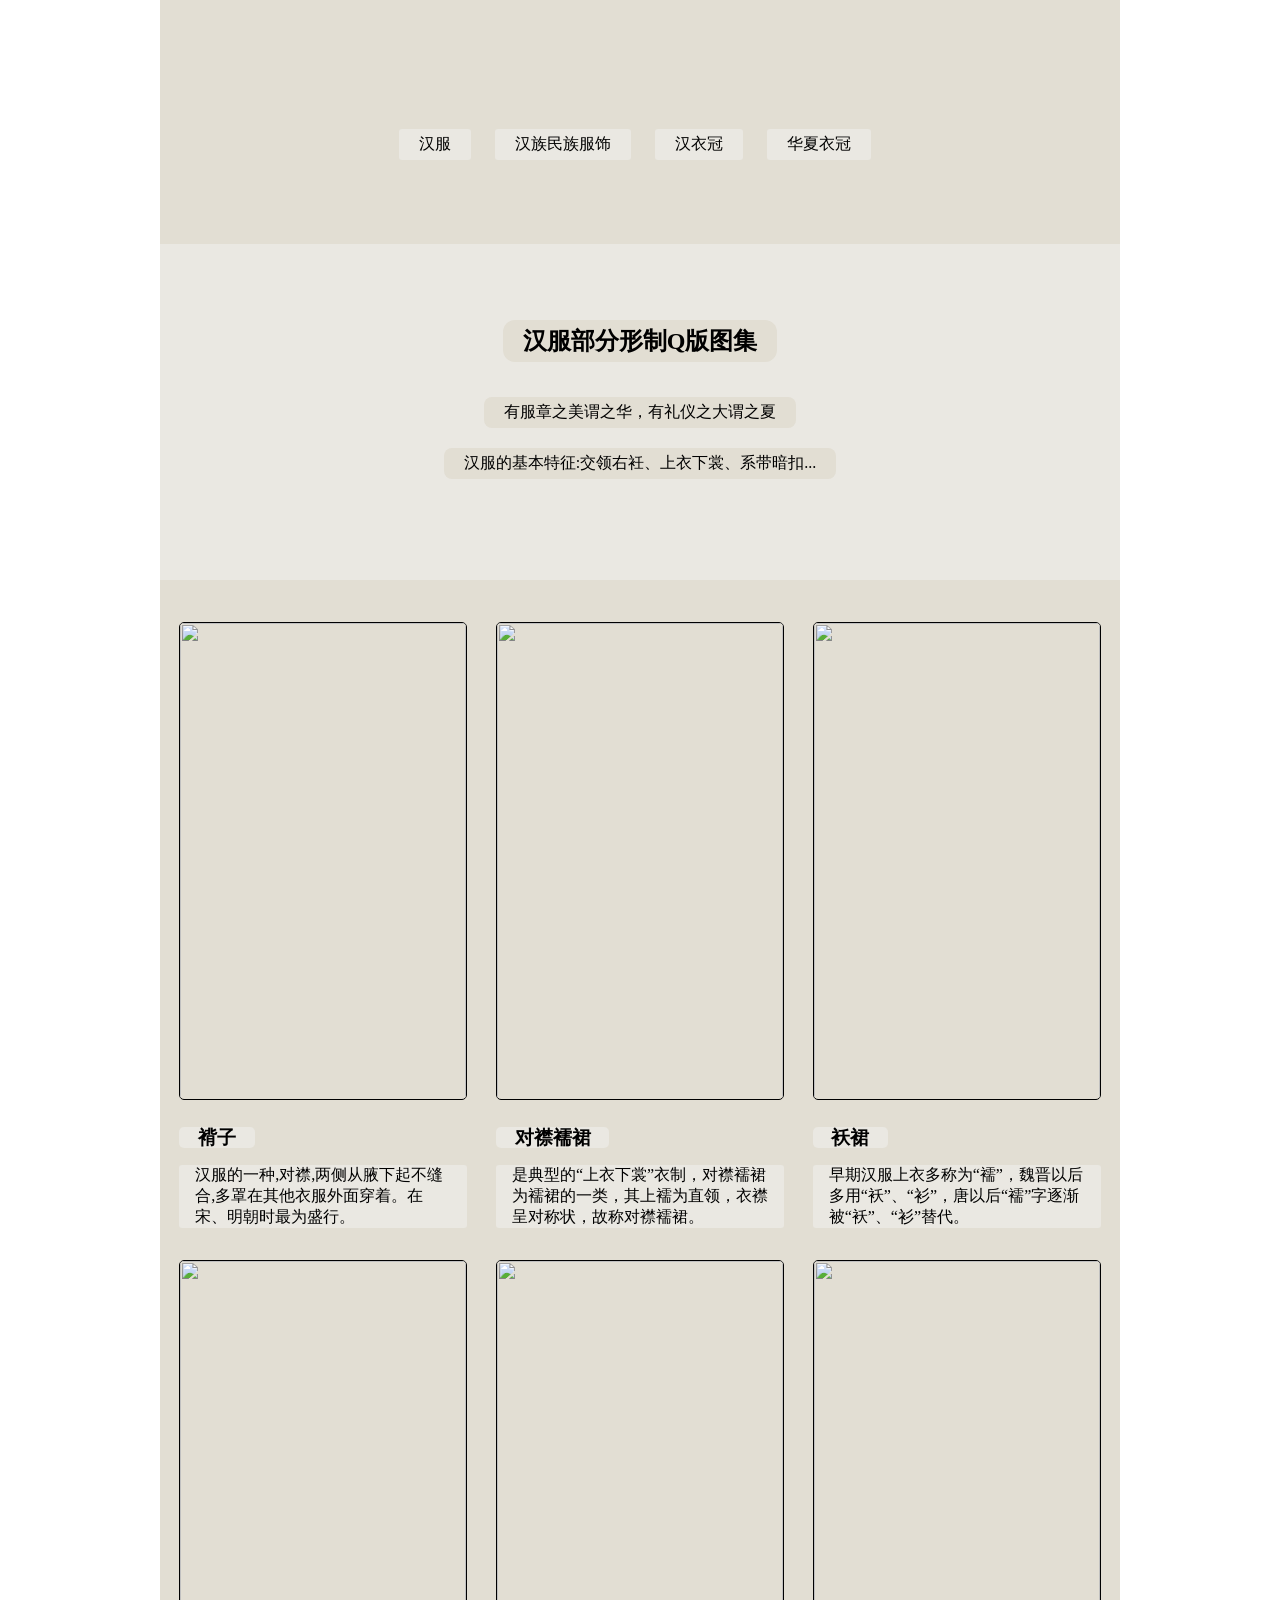
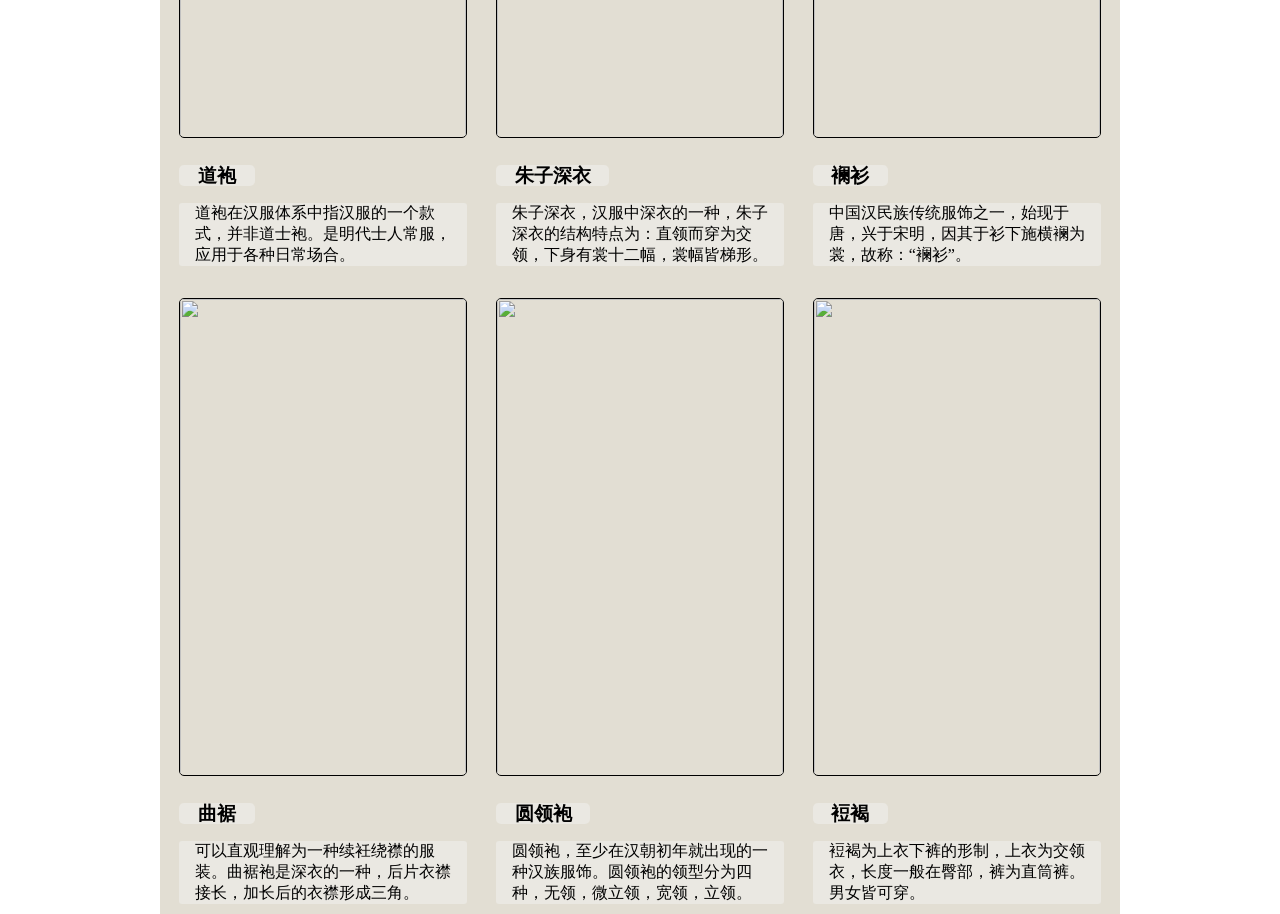
==== simple-page/index.html @ b3e55624 "第二次提交" ====
<!doctype html>
<html lang="zh-Hans">
<head>
    <meta charset="UTF-8">
    <meta name="viewport"
          content="width=device-width, user-scalable=no, initial-scale=1.0, maximum-scale=1.0, minimum-scale=1.0">
    <meta http-equiv="X-UA-Compatible" content="ie=edge">
    <link rel="stylesheet" href="style.css">
    <title>Document</title>
</head>
<body>
    <section class="profile">
        <img src="http://opdzp4hj6.bkt.clouddn.com/image/demo/102.png" alt="">
        <div class="tags">
            <span>汉服</span>
            <span>汉族民族服饰</span>
            <span>汉衣冠</span>
            <span>华夏衣冠</span>
        </div>
    </section>
    <section class="summary">
        <h2 class="status1">
            <span>汉服部分形制Q版图集</span>
        </h2>
        <h2 class="status2"><span>汉服部分形制</span><span>Q版图集</span></h2>
        <p><span>有服章之美谓之华，有礼仪之大谓之夏</span></p>
        <p><span>汉服的基本特征:交领右衽、上衣下裳、系带暗扣...</span></p>
    </section>
    <section class="album">

        <ul>
            <li>
                <img src="http://opdzp4hj6.bkt.clouddn.com/image/demo/e5523812b31bb0513c767c8f367adab44bede0e9.jpg" alt="">
                <h3><span>褙子</span></h3>
                <p><span>汉服的一种,对襟,两侧从腋下起不缝合,多罩在其他衣服外面穿着。在宋、明朝时最为盛行。</span></p>
            </li>
            <li>
                <img src="http://opdzp4hj6.bkt.clouddn.com/image/demo/7600362ac65c1038b5202355b0119313b17e8998.jpg" alt="">
                <h3><span>对襟襦裙</span></h3>
                <p>是典型的“上衣下裳”衣制，对襟襦裙为襦裙的一类，其上襦为直领，衣襟呈对称状，故称对襟襦裙。</p>
            </li>
            <li>
                <img src="http://opdzp4hj6.bkt.clouddn.com/image/demo/9c1f7bf0f736afc30470d2f2b119ebc4b64512fd.jpg" alt="">
                <h3><span>袄裙</span></h3>
                <p>早期汉服上衣多称为“襦”，魏晋以后多用“袄”、“衫”，唐以后“襦”字逐渐被“袄”、“衫”替代。</p>
            </li>
            <li>
                <img src="http://opdzp4hj6.bkt.clouddn.com/image/demo/20131027144553_zLjHK.jpeg" alt="">
                <h3><span>道袍</span></h3>
                <p>道袍在汉服体系中指汉服的一个款式，并非道士袍。是明代士人常服，应用于各种日常场合。</p>
            </li>
            <li>
                <img src="http://opdzp4hj6.bkt.clouddn.com/image/demo/002.jpeg" alt="">
                <h3><span>朱子深衣</span></h3>
                <p>朱子深衣，汉服中深衣的一种，朱子深衣的结构特点为：直领而穿为交领，下身有裳十二幅，裳幅皆梯形。</p>
            </li>
            <li>
                <img src="http://opdzp4hj6.bkt.clouddn.com/image/demo/101.png" alt="">
                <h3><span>襕衫</span></h3>
                <p>中国汉民族传统服饰之一，始现于唐，兴于宋明，因其于衫下施横襕为裳，故称：“襕衫”。</p>
            </li>
            <li>
                <img src="http://opdzp4hj6.bkt.clouddn.com/image/demo/4ff20ff431adcbef8e419391aeaf2edda2cc9f85.jpg" alt="">
                <h3><span>曲裾</span></h3>
                <p>可以直观理解为一种续衽绕襟的服装。曲裾袍是深衣的一种，后片衣襟接长，加长后的衣襟形成三角。</p>
            </li>
            <li>
                <img src="http://opdzp4hj6.bkt.clouddn.com/image/demo/003.jpeg" alt="">
                <h3><span>圆领袍</span></h3>
                <p>圆领袍，至少在汉朝初年就出现的一种汉族服饰。圆领袍的领型分为四种，无领，微立领，宽领，立领。</p>
            </li>
            <li>
                <img src="http://opdzp4hj6.bkt.clouddn.com/image/demo/004.jpeg" alt="">
                <h3><span>裋褐</span></h3>
                <p>裋褐为上衣下裤的形制，上衣为交领衣，长度一般在臀部，裤为直筒裤。男女皆可穿。</p>
            </li>
        </ul>
    </section>
</body>
</html>
---- simple-page/style.css ----
/*css reset*/
* {
    margin: 0;
    padding: 0;
    box-sizing: border-box;
}

ul {
    list-style: none;
}
body {
    padding: 0 5px;
}
section {
    max-width: 960px;
    margin-left: auto;
    margin-right: auto;
    padding: 1px;
}
/*profile start*/
.profile {
    text-align: center;
    background: #e2ded3;
    padding: 1px;
}

.profile img {
    max-width: 120px;
    max-height: 120px;
    border-radius: 50%;
    margin-top: 50px;
    margin-bottom: 40px;
}
.profile .tags {
    padding: 24px 0 35px;
    margin: 0 auto 34px;

}
@media (max-width: 672px){
    .profile .tags {
    width: 300px;
    }
}
@media (max-width: 320px){
    .profile .tags {
        width: 100%;
    }
}
.profile .tags span {
    background: #eae8e2;
    padding: 5px 20px;
    margin: 10px;
    display: inline-block;
    border-radius: 3px;
    overflow: hidden;
}

.profile .tags span:first-child {
    margin-left: 0;
}
 /*summary start*/
.summary {
    background: #eae8e2;
    text-align: center;
}
.summary h2 {
    margin-top: 75px;
    margin-bottom: 35px;

}
.summary span {
    display: inline-block;
    background: #e2ded3;
    border-radius: 0.5em;
    padding: 5px 20px;
}

.summary h2.status2 {
    display: none;

}
@media (max-width: 320px) {
    .summary h2.status1 {
        display: none;
    }
    .summary h2.status2 {
        display: block;
    }
}
.summary p {
    margin-top: 20px;
}
.summary p:last-child {
    margin-bottom: 100px;
}
/*album start*/
.album {
    background: #e2ded3;
    padding: 10px 0;
}
.album ul {
    padding: 0 5px;
    display: flex;
    flex-wrap: wrap;
    justify-content: space-around;

}
@media (max-width: 883px) {
    .album ul {
        height: 1950px;
        overflow: hidden;
    }
}
@media (max-width: 595px){
    .album ul {
        height: 3220px;
    }
}
.album li {
    width: 288px;

}
.album li img{
    width: 100%;
    height: 478px;
    border: 1px solid;
    border-radius: 5px;
    margin-top: 32px;
}
.album li h3 {
    margin-top: 20px;
    margin-bottom: 14px;
}
.album li h3 span {
    background: #eae8e2;
    border-radius: 5px;
    padding: 0 1em;
}
.album li p {
    background: #eae8e2;
    border-radius: 3px;
    padding: 0 1em;
}
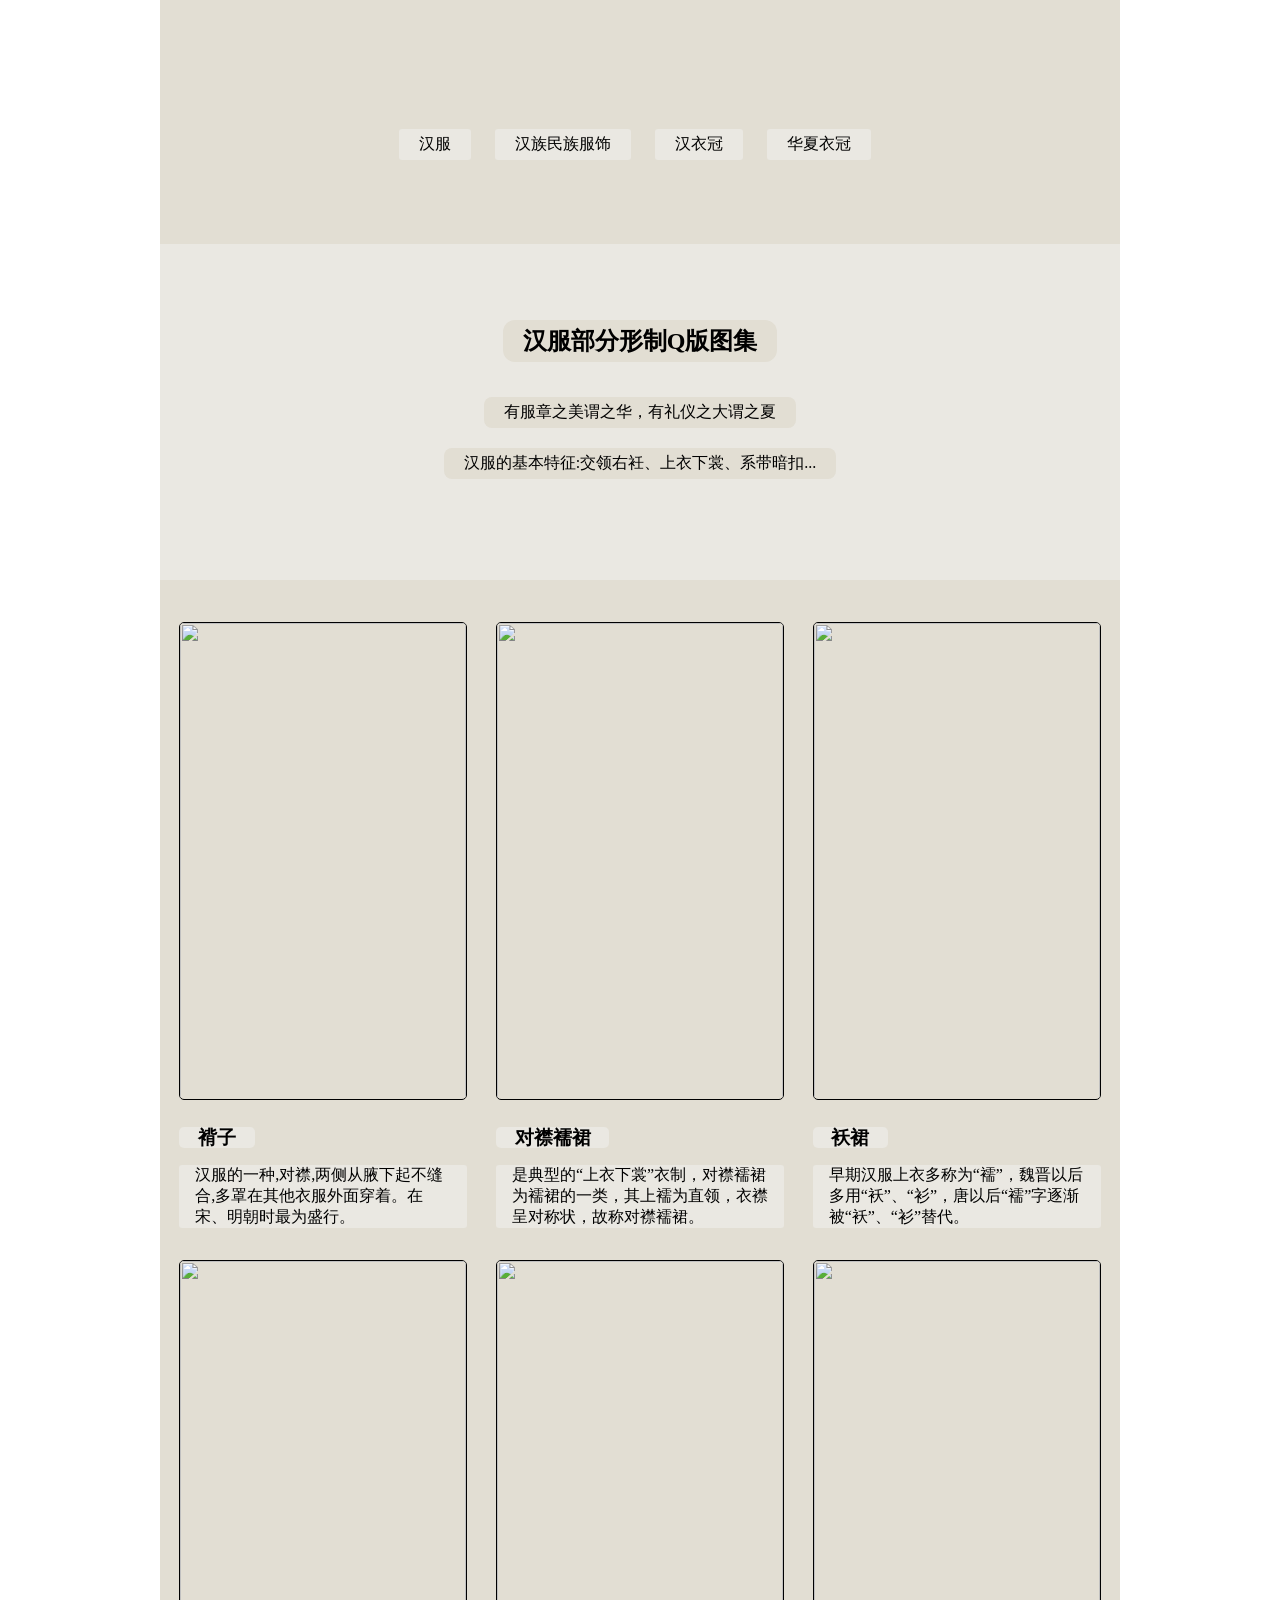
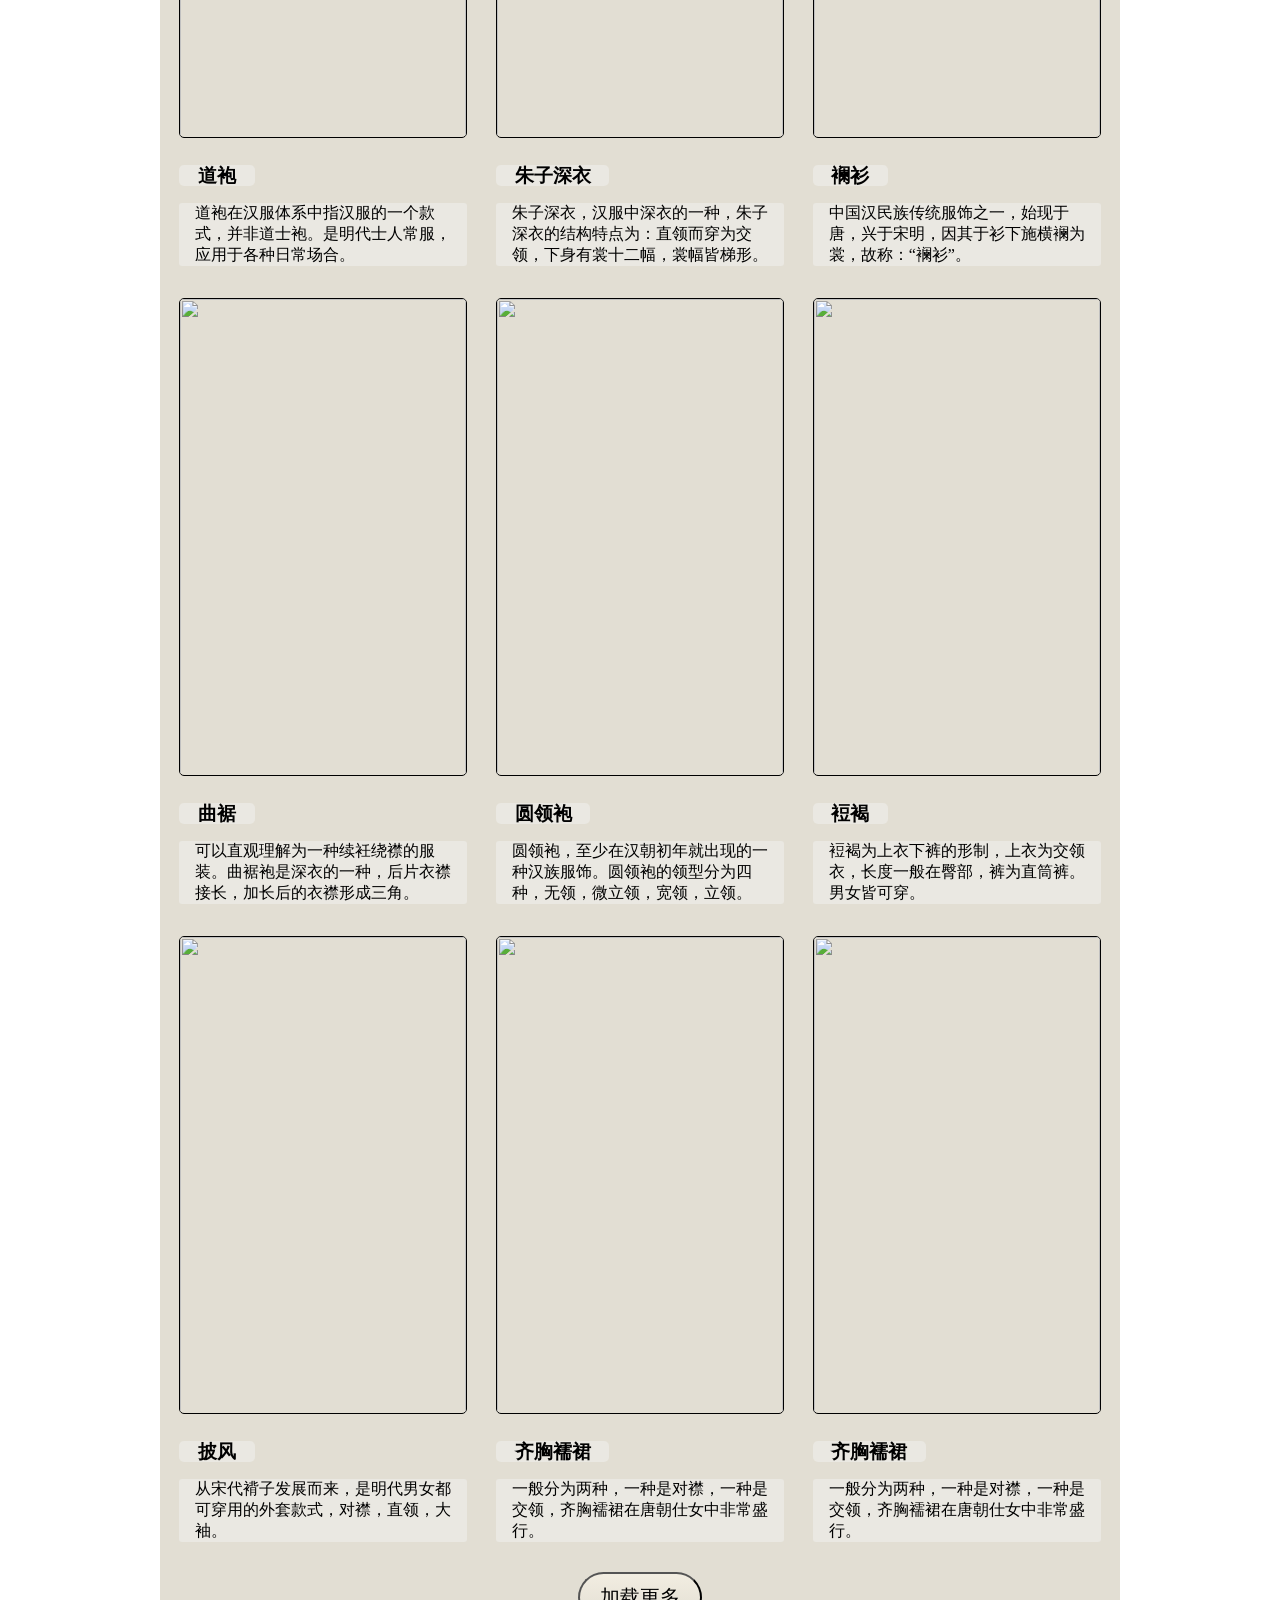
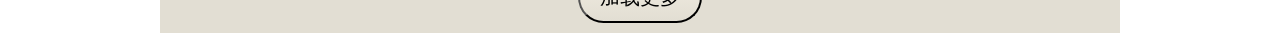
==== commit 8420f261: "增加页面自动加载功能" ====
--- a/simple-page/index.html
+++ b/simple-page/index.html
@@ -9,72 +9,117 @@
     <title>Document</title>
 </head>
 <body>
-    <section class="profile">
-        <img src="http://opdzp4hj6.bkt.clouddn.com/image/demo/102.png" alt="">
-        <div class="tags">
-            <span>汉服</span>
-            <span>汉族民族服饰</span>
-            <span>汉衣冠</span>
-            <span>华夏衣冠</span>
-        </div>
-    </section>
-    <section class="summary">
-        <h2 class="status1">
-            <span>汉服部分形制Q版图集</span>
-        </h2>
-        <h2 class="status2"><span>汉服部分形制</span><span>Q版图集</span></h2>
-        <p><span>有服章之美谓之华，有礼仪之大谓之夏</span></p>
-        <p><span>汉服的基本特征:交领右衽、上衣下裳、系带暗扣...</span></p>
-    </section>
-    <section class="album">
+<section class="profile">
+    <img src="http://opdzp4hj6.bkt.clouddn.com/image/demo/102.png" alt="">
+    <div class="tags">
+        <span>汉服</span>
+        <span>汉族民族服饰</span>
+        <span>汉衣冠</span>
+        <span>华夏衣冠</span>
+    </div>
+</section>
+<section class="summary">
+    <h2 class="status1">
+        <span>汉服部分形制Q版图集</span>
+    </h2>
+    <h2 class="status2"><span>汉服部分形制</span><span>Q版图集</span></h2>
+    <p><span>有服章之美谓之华，有礼仪之大谓之夏</span></p>
+    <p><span>汉服的基本特征:交领右衽、上衣下裳、系带暗扣...</span></p>
+</section>
+<section class="album">
 
-        <ul>
-            <li>
-                <img src="http://opdzp4hj6.bkt.clouddn.com/image/demo/e5523812b31bb0513c767c8f367adab44bede0e9.jpg" alt="">
-                <h3><span>褙子</span></h3>
-                <p><span>汉服的一种,对襟,两侧从腋下起不缝合,多罩在其他衣服外面穿着。在宋、明朝时最为盛行。</span></p>
-            </li>
-            <li>
-                <img src="http://opdzp4hj6.bkt.clouddn.com/image/demo/7600362ac65c1038b5202355b0119313b17e8998.jpg" alt="">
-                <h3><span>对襟襦裙</span></h3>
-                <p>是典型的“上衣下裳”衣制，对襟襦裙为襦裙的一类，其上襦为直领，衣襟呈对称状，故称对襟襦裙。</p>
-            </li>
-            <li>
-                <img src="http://opdzp4hj6.bkt.clouddn.com/image/demo/9c1f7bf0f736afc30470d2f2b119ebc4b64512fd.jpg" alt="">
-                <h3><span>袄裙</span></h3>
-                <p>早期汉服上衣多称为“襦”，魏晋以后多用“袄”、“衫”，唐以后“襦”字逐渐被“袄”、“衫”替代。</p>
-            </li>
-            <li>
-                <img src="http://opdzp4hj6.bkt.clouddn.com/image/demo/20131027144553_zLjHK.jpeg" alt="">
-                <h3><span>道袍</span></h3>
-                <p>道袍在汉服体系中指汉服的一个款式，并非道士袍。是明代士人常服，应用于各种日常场合。</p>
-            </li>
-            <li>
-                <img src="http://opdzp4hj6.bkt.clouddn.com/image/demo/002.jpeg" alt="">
-                <h3><span>朱子深衣</span></h3>
-                <p>朱子深衣，汉服中深衣的一种，朱子深衣的结构特点为：直领而穿为交领，下身有裳十二幅，裳幅皆梯形。</p>
-            </li>
-            <li>
-                <img src="http://opdzp4hj6.bkt.clouddn.com/image/demo/101.png" alt="">
-                <h3><span>襕衫</span></h3>
-                <p>中国汉民族传统服饰之一，始现于唐，兴于宋明，因其于衫下施横襕为裳，故称：“襕衫”。</p>
-            </li>
-            <li>
-                <img src="http://opdzp4hj6.bkt.clouddn.com/image/demo/4ff20ff431adcbef8e419391aeaf2edda2cc9f85.jpg" alt="">
-                <h3><span>曲裾</span></h3>
-                <p>可以直观理解为一种续衽绕襟的服装。曲裾袍是深衣的一种，后片衣襟接长，加长后的衣襟形成三角。</p>
-            </li>
-            <li>
-                <img src="http://opdzp4hj6.bkt.clouddn.com/image/demo/003.jpeg" alt="">
-                <h3><span>圆领袍</span></h3>
-                <p>圆领袍，至少在汉朝初年就出现的一种汉族服饰。圆领袍的领型分为四种，无领，微立领，宽领，立领。</p>
-            </li>
-            <li>
-                <img src="http://opdzp4hj6.bkt.clouddn.com/image/demo/004.jpeg" alt="">
-                <h3><span>裋褐</span></h3>
-                <p>裋褐为上衣下裤的形制，上衣为交领衣，长度一般在臀部，裤为直筒裤。男女皆可穿。</p>
-            </li>
-        </ul>
-    </section>
+    <ul id="list">
+        <li>
+            <img src="http://opdzp4hj6.bkt.clouddn.com/image/demo/e5523812b31bb0513c767c8f367adab44bede0e9.jpg" alt="">
+            <h3><span>褙子</span></h3>
+            <p><span>汉服的一种,对襟,两侧从腋下起不缝合,多罩在其他衣服外面穿着。在宋、明朝时最为盛行。</span></p>
+        </li>
+        <li>
+            <img src="http://opdzp4hj6.bkt.clouddn.com/image/demo/7600362ac65c1038b5202355b0119313b17e8998.jpg" alt="">
+            <h3><span>对襟襦裙</span></h3>
+            <p>是典型的“上衣下裳”衣制，对襟襦裙为襦裙的一类，其上襦为直领，衣襟呈对称状，故称对襟襦裙。</p>
+        </li>
+        <li>
+            <img src="http://opdzp4hj6.bkt.clouddn.com/image/demo/9c1f7bf0f736afc30470d2f2b119ebc4b64512fd.jpg" alt="">
+            <h3><span>袄裙</span></h3>
+            <p>早期汉服上衣多称为“襦”，魏晋以后多用“袄”、“衫”，唐以后“襦”字逐渐被“袄”、“衫”替代。</p>
+        </li>
+        <li>
+            <img src="http://opdzp4hj6.bkt.clouddn.com/image/demo/20131027144553_zLjHK.jpeg" alt="">
+            <h3><span>道袍</span></h3>
+            <p>道袍在汉服体系中指汉服的一个款式，并非道士袍。是明代士人常服，应用于各种日常场合。</p>
+        </li>
+        <li>
+            <img src="http://opdzp4hj6.bkt.clouddn.com/image/demo/002.jpeg" alt="">
+            <h3><span>朱子深衣</span></h3>
+            <p>朱子深衣，汉服中深衣的一种，朱子深衣的结构特点为：直领而穿为交领，下身有裳十二幅，裳幅皆梯形。</p>
+        </li>
+        <li>
+            <img src="http://opdzp4hj6.bkt.clouddn.com/image/demo/101.png" alt="">
+            <h3><span>襕衫</span></h3>
+            <p>中国汉民族传统服饰之一，始现于唐，兴于宋明，因其于衫下施横襕为裳，故称：“襕衫”。</p>
+        </li>
+        <li>
+            <img src="http://opdzp4hj6.bkt.clouddn.com/image/demo/4ff20ff431adcbef8e419391aeaf2edda2cc9f85.jpg" alt="">
+            <h3><span>曲裾</span></h3>
+            <p>可以直观理解为一种续衽绕襟的服装。曲裾袍是深衣的一种，后片衣襟接长，加长后的衣襟形成三角。</p>
+        </li>
+        <li>
+            <img src="http://opdzp4hj6.bkt.clouddn.com/image/demo/003.jpeg" alt="">
+            <h3><span>圆领袍</span></h3>
+            <p>圆领袍，至少在汉朝初年就出现的一种汉族服饰。圆领袍的领型分为四种，无领，微立领，宽领，立领。</p>
+        </li>
+        <li>
+            <img src="http://opdzp4hj6.bkt.clouddn.com/image/demo/004.jpeg" alt="">
+            <h3><span>裋褐</span></h3>
+            <p>裋褐为上衣下裤的形制，上衣为交领衣，长度一般在臀部，裤为直筒裤。男女皆可穿。</p>
+        </li>
+    </ul>
+    <div class="loadmore">
+        <button class="loadMoreButton" id="loadMoreButton">加载更多</button>
+    </div>
+</section>
 </body>
+<script>
+    let list = document.querySelector('#list')
+    let n = 1
+    let onOff = true
+    function loadMore() {
+        if (onOff) {
+            let request = new XMLHttpRequest()
+            request.open('GET', `./page-${n}`)
+            request.onload = function () {
+                n += 1
+                let response = request.responseText
+                let data = window.JSON.parse(response)
+                for (var i = 0; i < data.content.length; i++) {
+                    let listString =
+                        `<li>
+                            <img src="${data.content[i].url}">
+                            <h3><span>${data.content[i].name}</span></h3>
+                            <p>${data.content[i].describe}</p>
+                        </li>`
+                    list.insertAdjacentHTML('beforeend', listString);
+                }
+                if (data.hasMorePages === false) {
+                    loadMoreButton.disabled = true
+                    loadMoreButton.textContent = '本次展示已结束，感谢观看 (●′ω`●) '
+                    onOff = false
+                }
+            }
+            request.send()
+        }
+    }
+    loadMoreButton.onclick = loadMore
+
+    window.onscroll = function () {
+        let doc = document.documentElement
+        let height = doc.clientHeight
+        let viewportOffset = loadMoreButton.getBoundingClientRect()
+        let buttonTop = viewportOffset.top
+        if (buttonTop < height - 55) {
+            loadMore()
+        }
+    }
+</script>
 </html>
--- a/simple-page/style.css
+++ b/simple-page/style.css
@@ -10,6 +10,7 @@
 }
 body {
     padding: 0 5px;
+    font-family: "microsoft YaHei";
 }
 section {
     max-width: 960px;
@@ -107,13 +108,12 @@
 }
 @media (max-width: 883px) {
     .album ul {
-        height: 1950px;
-        overflow: hidden;
+        /*height: 1950px;*/
     }
 }
 @media (max-width: 595px){
     .album ul {
-        height: 3220px;
+        /*height: 3220px;*/
     }
 }
 .album li {
@@ -140,4 +140,24 @@
     background: #eae8e2;
     border-radius: 3px;
     padding: 0 1em;
+}
+.loadmore {
+    text-align: center;
+    margin-top: 30px;
+}
+
+.loadmore .loadMoreButton  {
+    background: #f2ede1;
+    background-image: linear-gradient(to bottom, #f2ede1, #e2ded3);
+    border-radius: 28px;
+    color: #000000;
+    font-size: 20px;
+    padding: 10px 20px 10px 20px;
+    text-decoration: none;
+}
+
+.loadmore .loadMoreButton:hover {
+    background: #f5ebd2;
+    background-image: linear-gradient(to bottom, #f5ebd2, #e0d6bc);
+    text-decoration: none;
 }
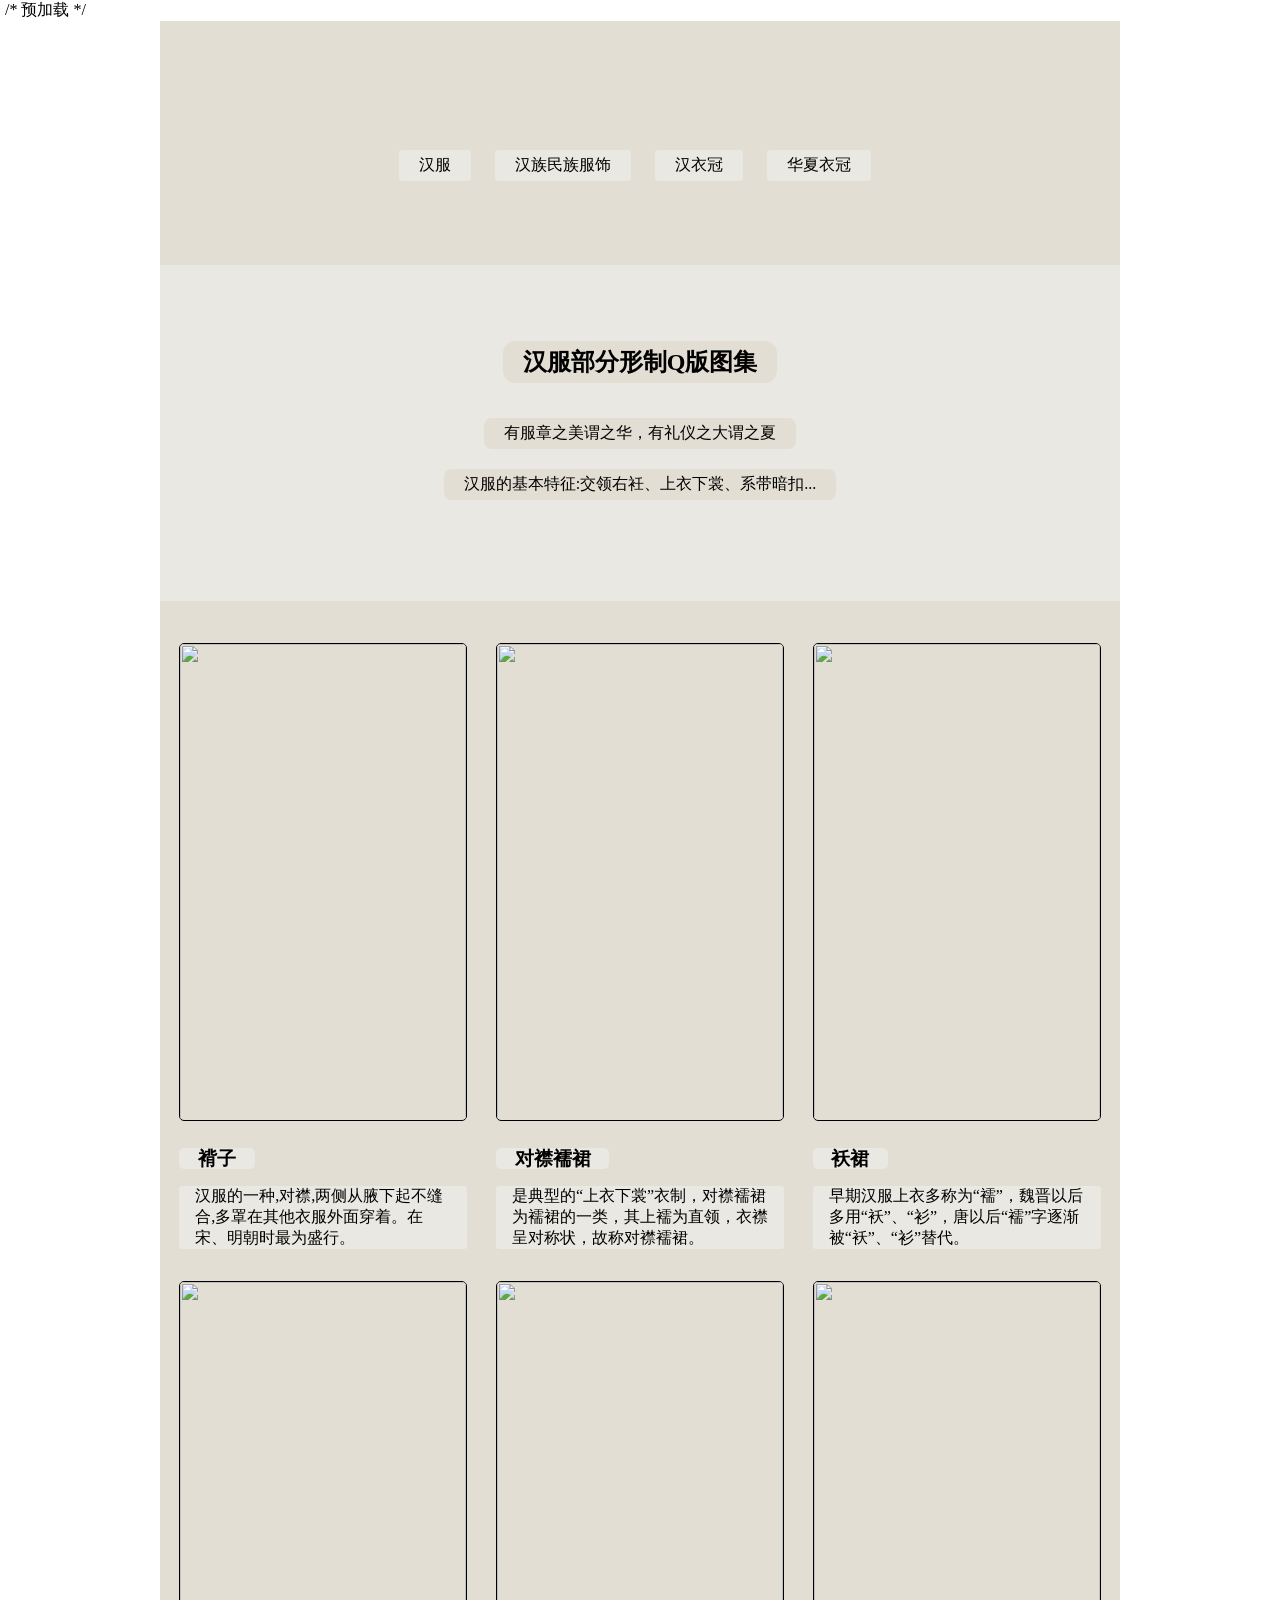
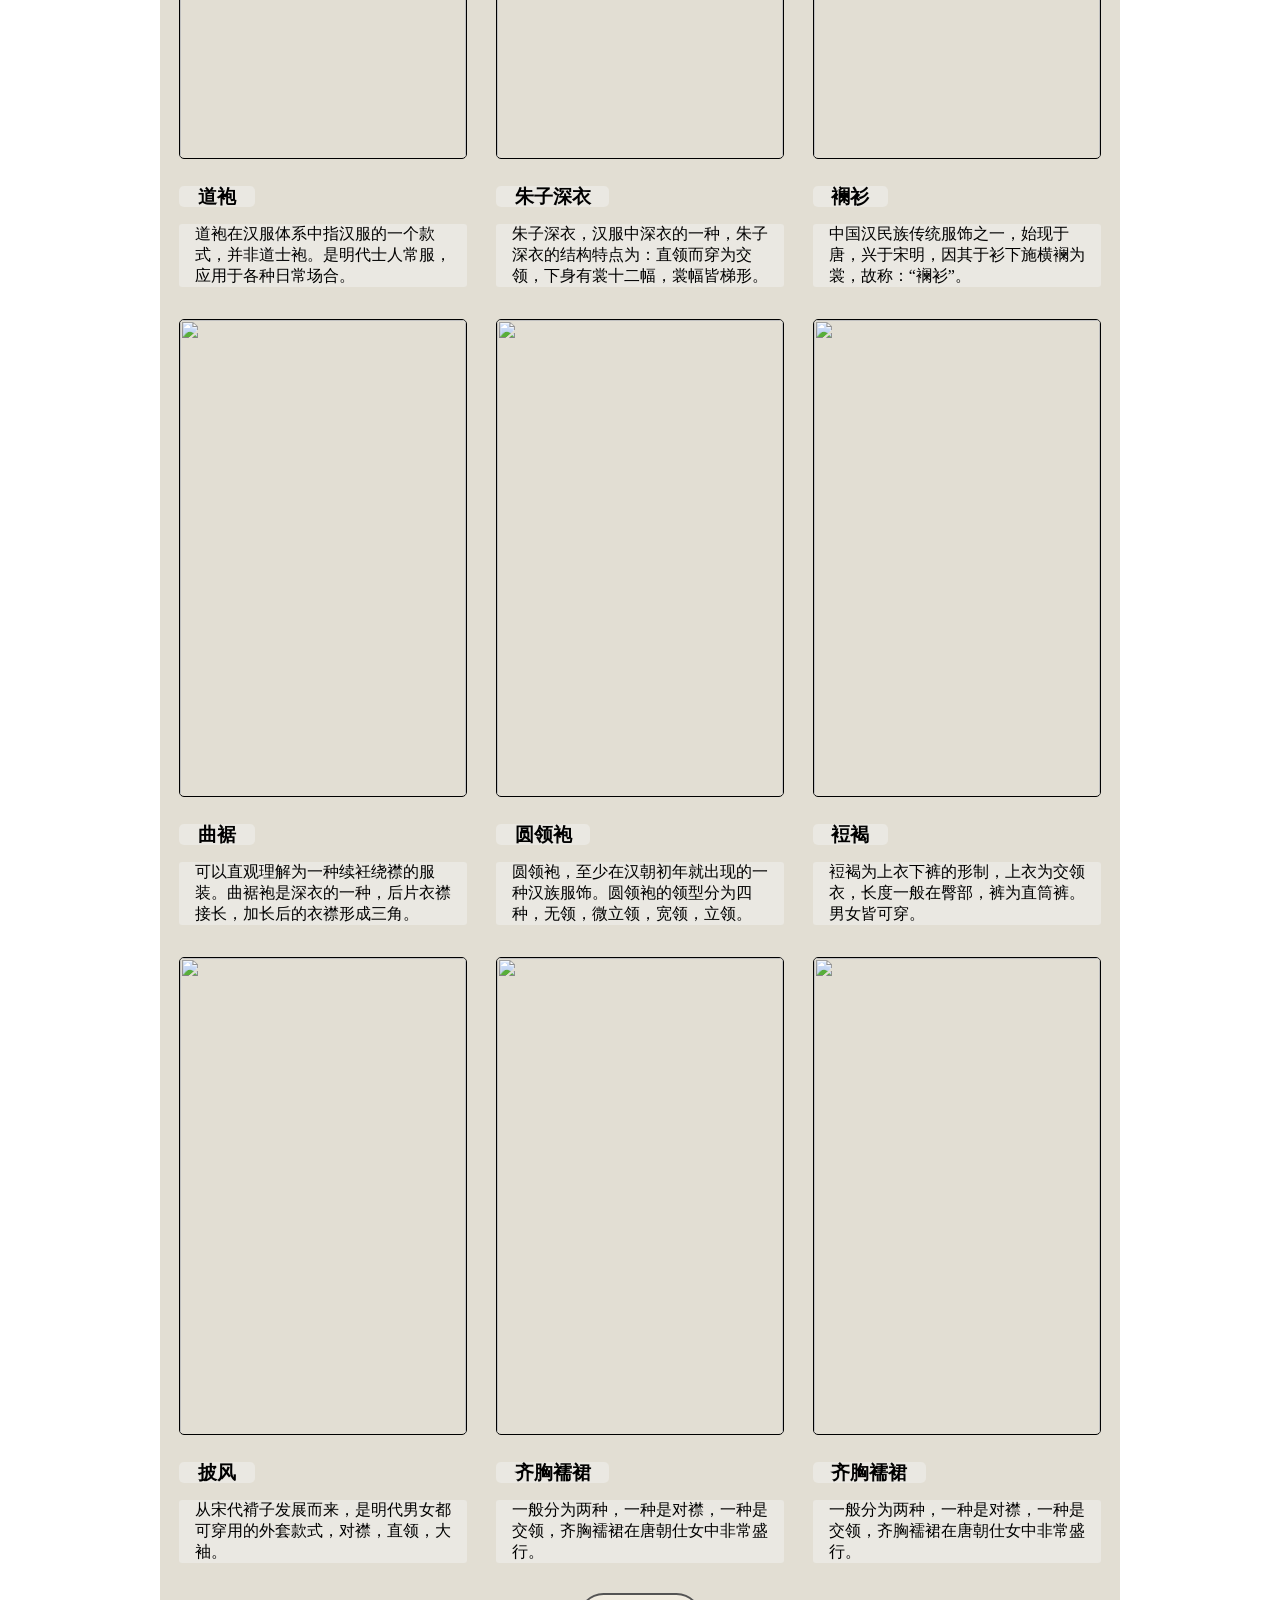
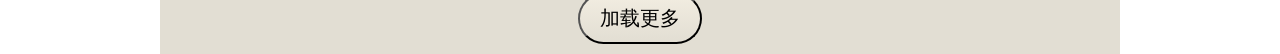
==== commit ac9f0146: "新增实现预加载和懒加载，修复慢网速情况下重复发送AJAX请求的BUG" ====
--- a/simple-page/index.html
+++ b/simple-page/index.html
@@ -6,6 +6,7 @@
           content="width=device-width, user-scalable=no, initial-scale=1.0, maximum-scale=1.0, minimum-scale=1.0">
     <meta http-equiv="X-UA-Compatible" content="ie=edge">
     <link rel="stylesheet" href="style.css">
+    <link rel="prefetch" href="http://opdzp4hj6.bkt.clouddn.com/image/demo/Ellipsis.gif">  /* 预加载 */
     <title>Document</title>
 </head>
 <body>
@@ -83,42 +84,70 @@
 <script>
     let list = document.querySelector('#list')
     let n = 1
-    let onOff = true
+    let hasNext = true      // 设置是否有下一页开关
+    let loading = false     // 设置是否正在加载开关
+
     function loadMore() {
-        if (onOff) {
-            let request = new XMLHttpRequest()
-            request.open('GET', `./page-${n}`)
-            request.onload = function () {
-                n += 1
-                let response = request.responseText
-                let data = window.JSON.parse(response)
-                for (var i = 0; i < data.content.length; i++) {
-                    let listString =
-                        `<li>
-                            <img src="${data.content[i].url}">
+        if (loading === true) {
+            return
+        }
+        if (hasNext === false) {
+            return
+        }
+        let request = new XMLHttpRequest()
+        request.open('GET', `./page-${n}`)
+        request.onerror = function () {
+            loading = false
+        }
+        request.onload = function () {
+            loading = false
+            n += 1
+            let response = request.responseText
+            let data = window.JSON.parse(response)
+            for (var i = 0; i < data.content.length; i++) {
+                let listString =
+                    `<li>
+                            <img src="http://opdzp4hj6.bkt.clouddn.com/image/demo/Ellipsis.gif" data-src="${data.content[i].url}">
                             <h3><span>${data.content[i].name}</span></h3>
                             <p>${data.content[i].describe}</p>
                         </li>`
-                    list.insertAdjacentHTML('beforeend', listString);
-                }
-                if (data.hasMorePages === false) {
-                    loadMoreButton.disabled = true
-                    loadMoreButton.textContent = '本次展示已结束，感谢观看 (●′ω`●) '
-                    onOff = false
-                }
+                list.insertAdjacentHTML('beforeend', listString);
             }
-            request.send()
+            if (data.hasMorePages === false) {
+                loadMoreButton.textContent = '本次展示已结束，感谢观看 (●′ω`●) '
+                hasNext = false
+            }
+        }
+        loading = true
+        request.send()
+
+    }
+//    loadMoreButton.onclick = loadMore        点击按钮实现加载(手动加载）
+
+    window.onscroll = function(){
+        if (showUpOnScreen(loadMoreButton) === true){
+            loadMore()
+        }
+
+        let images = document.querySelectorAll('img[data-src]')      // 鼠标滚动时就会动态选择images
+        for(var i=0;i<images.length;i++){
+            if(showUpOnScreen(images[i])){
+                images[i].src = images[i].getAttribute('data-src')
+                images[i].removeAttribute('data-src')
+            }
         }
     }
-    loadMoreButton.onclick = loadMore
 
-    window.onscroll = function () {
+//    封装函数作用：元素出现在屏幕中时返回true,否则返回false
+    function showUpOnScreen(element){
         let doc = document.documentElement
         let height = doc.clientHeight
-        let viewportOffset = loadMoreButton.getBoundingClientRect()
-        let buttonTop = viewportOffset.top
-        if (buttonTop < height - 55) {
-            loadMore()
+        let viewportOffset = element.getBoundingClientRect()
+        let elementTop = viewportOffset.top
+        if(elementTop<= height){
+            return true
+        }else {
+            return false
         }
     }
 </script>
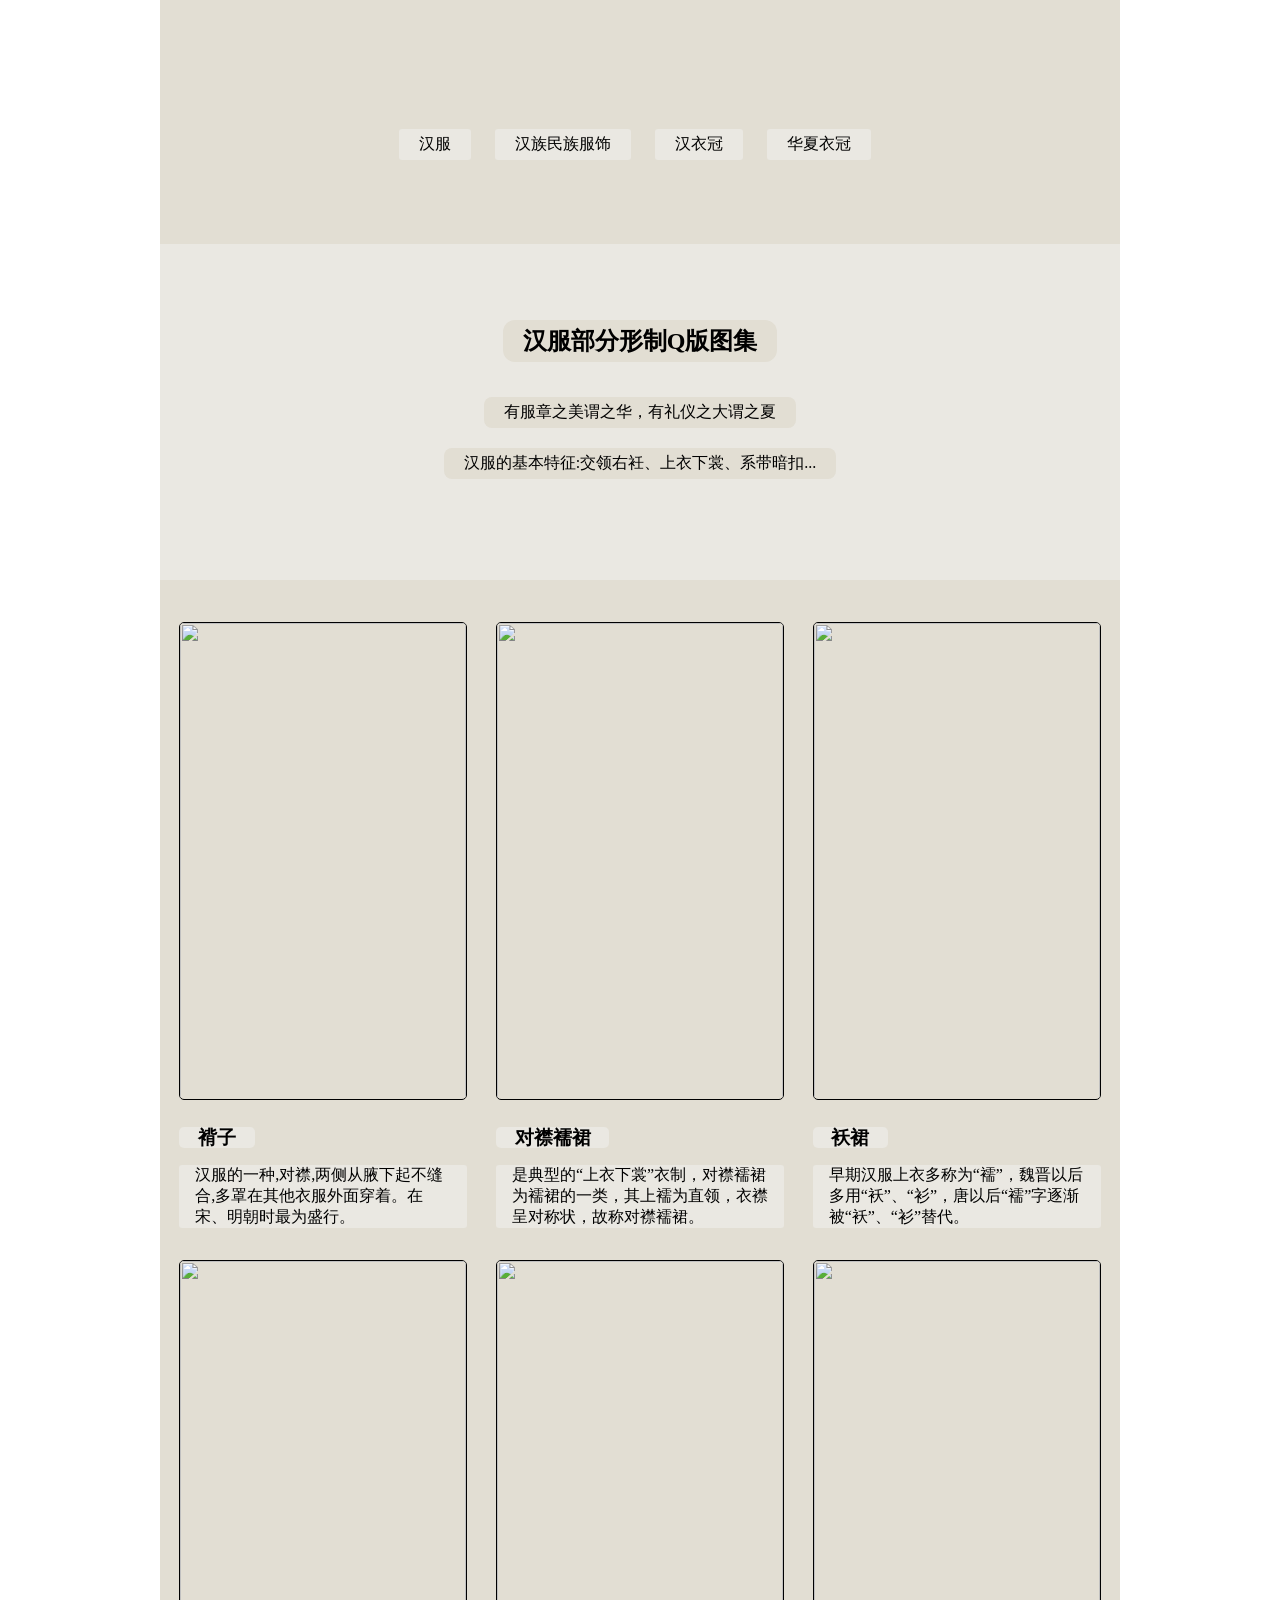
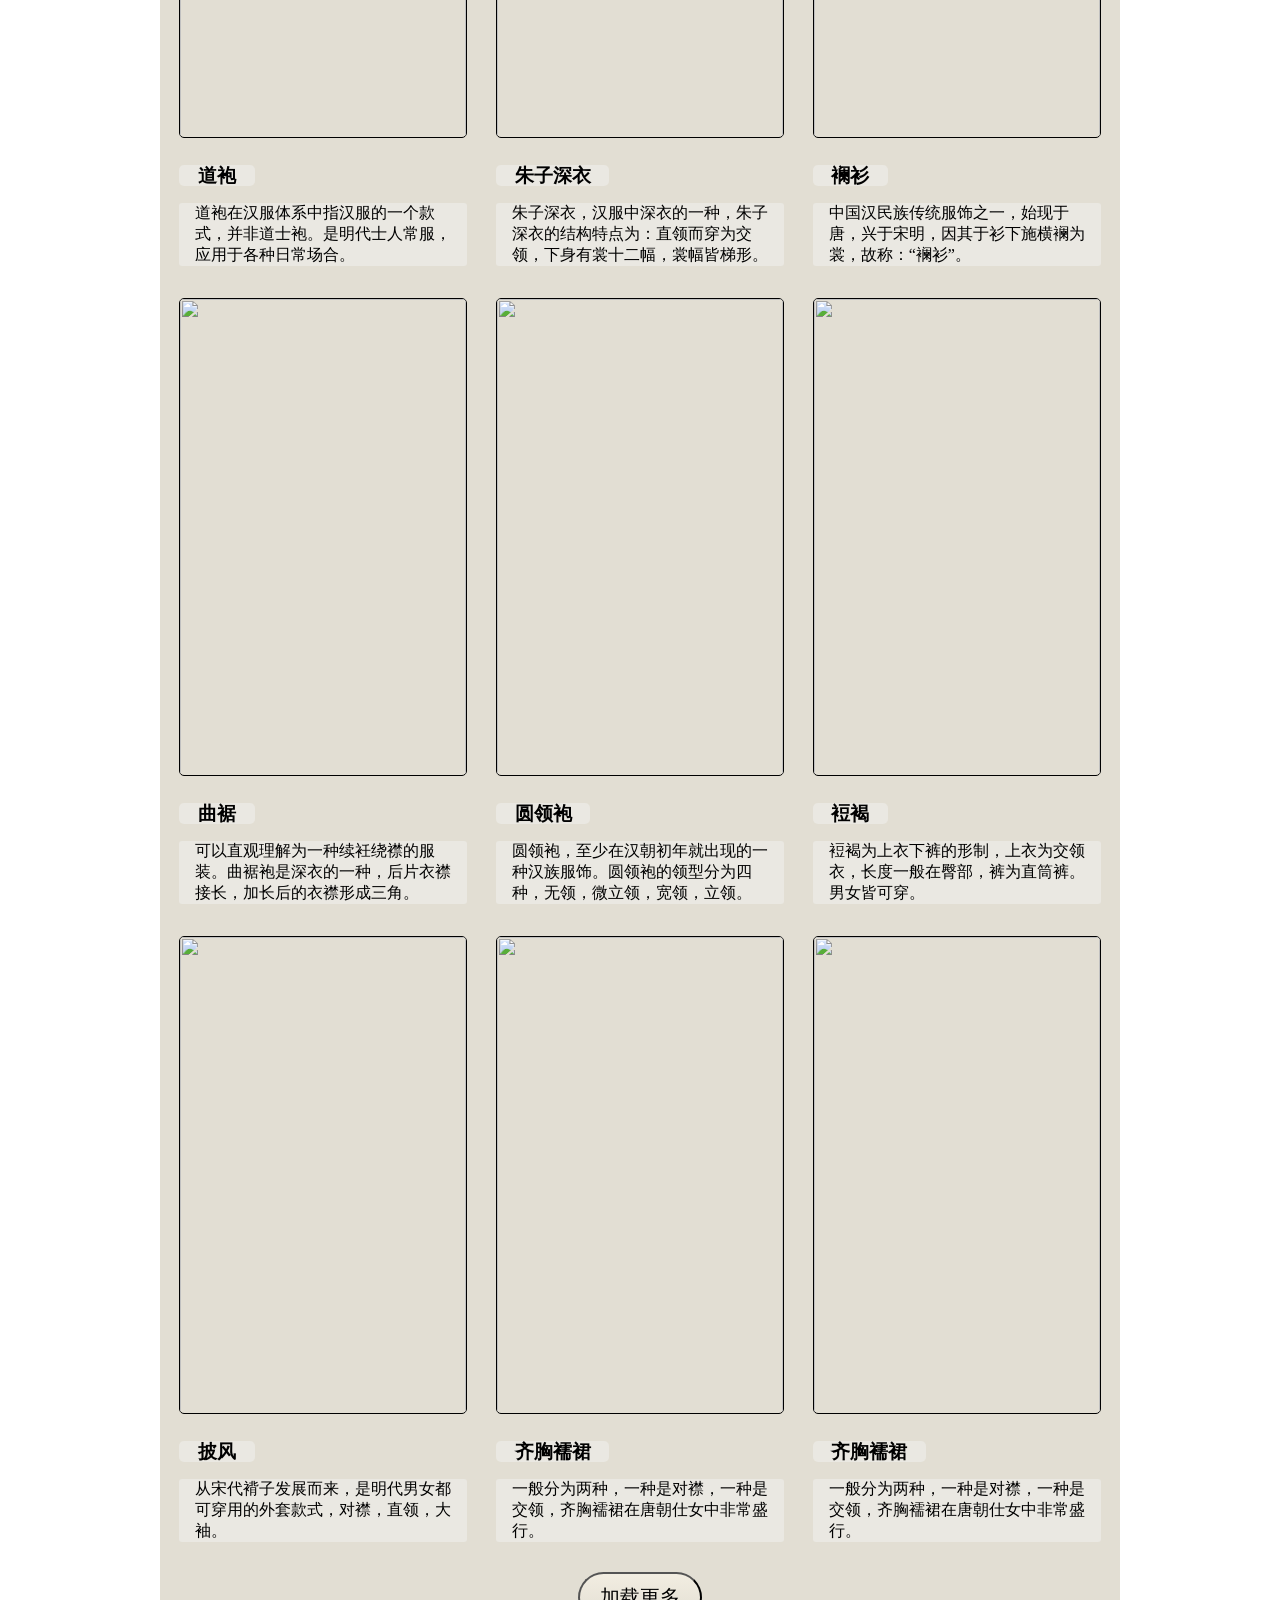
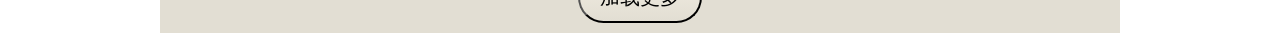
==== commit 392c1658: "修复注释错误的问题" ====
--- a/simple-page/index.html
+++ b/simple-page/index.html
@@ -6,7 +6,7 @@
           content="width=device-width, user-scalable=no, initial-scale=1.0, maximum-scale=1.0, minimum-scale=1.0">
     <meta http-equiv="X-UA-Compatible" content="ie=edge">
     <link rel="stylesheet" href="style.css">
-    <link rel="prefetch" href="http://opdzp4hj6.bkt.clouddn.com/image/demo/Ellipsis.gif">  /* 预加载 */
+    <link rel="prefetch" href="http://opdzp4hj6.bkt.clouddn.com/image/demo/Ellipsis.gif">  <!-- 预加载 -->
     <title>Document</title>
 </head>
 <body>
